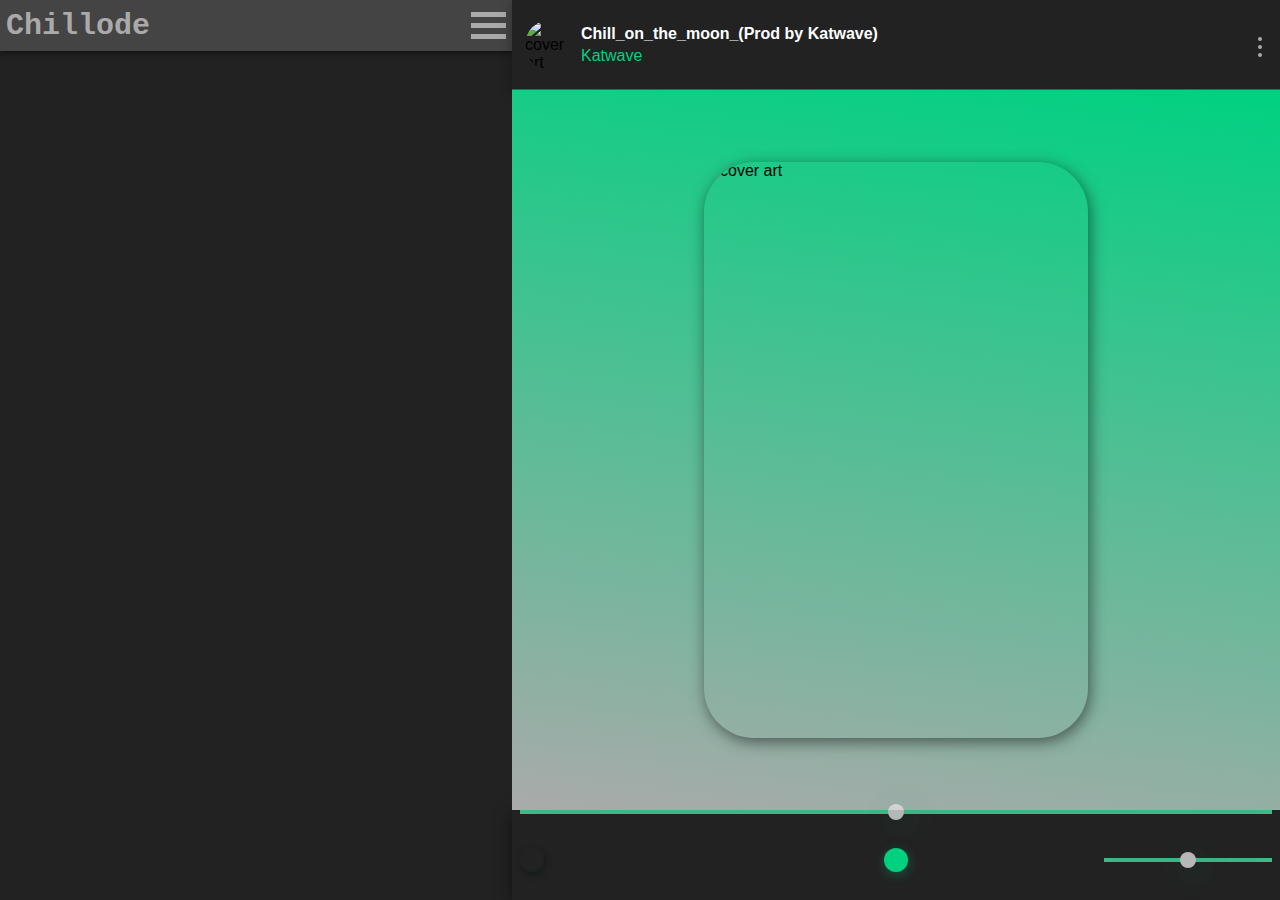
==== index.html @ 5fc78693 "copied index.html to the root folder" ====
<!DOCTYPE html>
<html lang="en">
  <head>
    <meta charset="UTF-8" />
    <meta name="viewport" content="width=device-width, initial-scale=1.0" />
    <title>Chillode | Music For Chilling</title>
    <link rel="stylesheet" href="./css/style.css" />
    <link
      rel="stylesheet"
      href="https://pro.fontawesome.com/releases/v5.10.0/css/all.css"
      integrity="sha384-AYmEC3Yw5cVb3ZcuHtOA93w35dYTsvhLPVnYs9eStHfGJvOvKxVfELGroGkvsg+p"
      crossorigin="anonymous"
    />
    <link rel="icon" href="./img/16-chillode.png" />
    <meta name="theme-color" content="#222" />
    <link rel="manifest" href="./chillode.json" />
  </head>
  <body>
    <div class="loader">
      <div class="circle"></div>
    </div>
    <div class="container">
      <div class="about">
        <div class="about-nav">
          <div class="backHome">
            <span><i class="fas fa-arrow-left"></i></span>
          </div>
        </div>
        <div class="about-container">
          <div class="info">
            <h1>DEVELOPER</h1>
            <br />
            <p><strong>Name:</strong> Mangoale KR</p>
            <p>
              <strong>E-mail:</strong>
              <a href="mailto:katlegodevelops@gmail.com"
                >Katlegodevelops@gmail.com</a
              >
            </p>
            <br />
            <h1>HOW TO USE</h1>
            <br />
            <p>
              <strong>Playing a beat/song</strong>
              <br />
              To play a beat/song click on any song from the list and the beat
              will start playign.
            </p>
            <br />
            <p>
              <strong>Now playing</strong>
              <br />
              To go to the playing song, just click on the menu on the top right
              above the all songs and a menu will pop up. In the menu click
              "Playing" to open the playing song/beat.
            </p>
            <br />
            <p>
              <strong>Song/Beat playlist</strong>
              <br />
              To go back to the playlist from the 'now playing' song/beat, just
              click the back arrow at the top left of the screen bellow the
              "circle" cover art.
            </p>
          </div>
        </div>
      </div>
      <section>
        <div class="section-container">
          <div class="list">
            <nav>
              <div class="nav-container">
                <div class="logo">
                  <a href="#">Chillode</a>
                </div>
                <div class="ham-nav">
                  <div class="openNav">
                    <div class="bar1"></div>
                    <div class="bar2"></div>
                    <div class="bar3"></div>
                  </div>
                </div>
              </div>
            </nav>

            <div class="navLinks">
              <ul>
                <li class="nowPlaying"><i class="fas fa-pause"></i> Playing</li>
                <li class="about-info"><i class="fas fa-info"></i> About</li>
                <li class="about-info add-button">
                  <i class="far fa-plus-square"></i> Install
                </li>
              </ul>
            </div>
          </div>

          <!-- Playing song -->
          <div class="playing">
            <div class="playing-nav">
              <div class="cover">
                <img src="./img/1.jpg" alt="cover art" />
              </div>
              <div class="content">
                <p class="trackname">Chill_on_the_moon_(Prod by Katwave)</p>
                <p class="artist">Katwave</p>
              </div>
              <div class="ellipse-button">
                <span></span> <span></span> <span></span>
                <a href="#" download class="download">
                  <i class="fas fa-cloud-download"></i> Download</a
                >
                <!-- <a href="#" class="back"> <i class="fas fa-arrow-left"></i> Back</a> -->
              </div>
            </div>
            <div class="playing-cover">
              <div class="back">
                <span><i class="fas fa-arrow-left"></i></span>
              </div>
              <img src="./img/1.jpg" alt="cover art" />
            </div>
            <div class="playing-controls">
              <input type="range" class="seek" min="0" max="100" step="1" />
              <div class="button-controls">
                <div class="repeat-container">
                  <span class="repeat"> <i class="fas fa-repeat"></i> </span>
                </div>
                <div class="play-container">
                  <span class="play"> <i class="fas fa-play"></i> </span>
                </div>
                <div class="volume-container">
                  <span class="volumeIcon">
                    <i class="fas fa-volume-up"></i>
                  </span>
                  <input
                    type="range"
                    class="volume"
                    min="0"
                    max="100"
                    step="1"
                  />
                </div>
              </div>
            </div>
          </div>
        </div>
      </section>
    </div>

    <script src="./js/main.js"></script>
    <script src="./js/classes.js"></script>
    <script type="text/javascript">
      // Service worker
      if ("serviceWorker" in navigator) {
        window.addEventListener("load", function () {
          // Loader
          document.getElementsByClassName("loader")[0].style = "display:none";

          navigator.serviceWorker.register("./sw.js").then(
            function (registration) {
              // Registration was successful
              console.log(
                "ServiceWorker registration successful with scope: ",
                registration.scope
              );
            },
            function (err) {
              // registration failed :(
              console.log("ServiceWorker registration failed: ", err);
            }
          );
        });
      }

      let deferredPrompt;
      const addBtn = document.querySelector(".add-button");
      addBtn.style.display = "none";

      window.addEventListener("beforeinstallprompt", (e) => {
        // Prevent Chrome 67 and earlier from automatically showing the prompt
        e.preventDefault();
        // Stash the event so it can be triggered later.
        deferredPrompt = e;
        // Update UI to notify the user they can add to home screen
        addBtn.style.display = "block";

        addBtn.addEventListener("click", (e) => {
          // hide our user interface that shows our A2HS button
          addBtn.style.display = "none";
          // Show the prompt
          deferredPrompt.prompt();
          // Wait for the user to respond to the prompt
          deferredPrompt.userChoice.then((choiceResult) => {
            if (choiceResult.outcome === "accepted") {
              console.log("User accepted the A2HS prompt");
            } else {
              console.log("User dismissed the A2HS prompt");
            }
            deferredPrompt = null;
          });
        });
      });
    </script>
  </body>
</html>
---- css/style.css ----
* {
  margin: 0;
  padding: 0;
  -webkit-box-sizing: border-box;
          box-sizing: border-box;
}

body {
  font-family: sans-serif;
  background-color: #222;
}

.container {
  position: relative;
  height: 100vh;
  display: -webkit-box;
  display: -ms-flexbox;
  display: flex;
  -webkit-box-pack: center;
      -ms-flex-pack: center;
          justify-content: center;
  -webkit-box-align: center;
      -ms-flex-align: center;
          align-items: center;
  -webkit-box-orient: horizontal;
  -webkit-box-direction: normal;
      -ms-flex-direction: row;
          flex-direction: row;
}

.container section {
  width: 100%;
  height: -webkit-fit-content;
  height: -moz-fit-content;
  height: fit-content;
  background-color: transparent;
  display: -webkit-box;
  display: -ms-flexbox;
  display: flex;
  -webkit-box-pack: center;
      -ms-flex-pack: center;
          justify-content: center;
  -webkit-box-align: center;
      -ms-flex-align: center;
          align-items: center;
  -webkit-box-orient: horizontal;
  -webkit-box-direction: normal;
      -ms-flex-direction: row;
          flex-direction: row;
  height: 100%;
}

.container section .section-container {
  display: -webkit-box;
  display: -ms-flexbox;
  display: flex;
  -webkit-box-pack: center;
      -ms-flex-pack: center;
          justify-content: center;
  -webkit-box-align: center;
      -ms-flex-align: center;
          align-items: center;
  -webkit-box-orient: horizontal;
  -webkit-box-direction: normal;
      -ms-flex-direction: row;
          flex-direction: row;
  width: 80%;
  height: 90%;
  -webkit-box-shadow: 0px 2px 15px rgba(0, 0, 0, 0.5);
          box-shadow: 0px 2px 15px rgba(0, 0, 0, 0.5);
}

@media screen and (max-width: 1500px) {
  .container section .section-container {
    width: 100%;
    height: 100%;
  }
}

@media screen and (max-width: 1000px) {
  .container section .section-container {
    display: block;
  }
}

.container section .section-container .list {
  position: relative;
  display: -webkit-box;
  display: -ms-flexbox;
  display: flex;
  -webkit-box-pack: center;
      -ms-flex-pack: center;
          justify-content: center;
  -webkit-box-align: center;
      -ms-flex-align: center;
          align-items: center;
  -webkit-box-orient: vertical;
  -webkit-box-direction: normal;
      -ms-flex-direction: column;
          flex-direction: column;
  -webkit-box-pack: start;
      -ms-flex-pack: start;
          justify-content: flex-start;
  width: 40%;
  height: 100%;
  overflow: auto;
}

@media screen and (max-width: 1000px) {
  .container section .section-container .list {
    width: 100%;
  }
}

.container section .section-container .list::-webkit-scrollbar {
  width: 4px;
  background: transparent;
}

.container section .section-container .list::-webkit-scrollbar-track {
  background: transparent;
  width: 4px;
}

.container section .section-container .list::-webkit-scrollbar-thumb {
  background: #999;
  width: 100%;
}

.container section .section-container .list nav {
  position: -webkit-sticky;
  position: sticky;
  top: 0;
  width: 100%;
  height: -webkit-fit-content;
  height: -moz-fit-content;
  height: fit-content;
  padding: 6px;
  background: #444;
  display: -webkit-box;
  display: -ms-flexbox;
  display: flex;
  -webkit-box-pack: center;
      -ms-flex-pack: center;
          justify-content: center;
  -webkit-box-align: center;
      -ms-flex-align: center;
          align-items: center;
  -webkit-box-orient: horizontal;
  -webkit-box-direction: normal;
      -ms-flex-direction: row;
          flex-direction: row;
  -webkit-box-shadow: 0px 2px 6px rgba(0, 0, 0, 0.5);
          box-shadow: 0px 2px 6px rgba(0, 0, 0, 0.5);
  z-index: 100;
}

.container section .section-container .list nav .nav-container {
  width: 100%;
  height: -webkit-fit-content;
  height: -moz-fit-content;
  height: fit-content;
  background: transparent;
  display: -webkit-box;
  display: -ms-flexbox;
  display: flex;
  -webkit-box-pack: center;
      -ms-flex-pack: center;
          justify-content: center;
  -webkit-box-align: center;
      -ms-flex-align: center;
          align-items: center;
  -webkit-box-orient: horizontal;
  -webkit-box-direction: normal;
      -ms-flex-direction: row;
          flex-direction: row;
}

@media screen and (max-width: 900px) {
  .container section .section-container .list nav .nav-container {
    width: 85%;
  }
}

@media screen and (max-width: 600px) {
  .container section .section-container .list nav .nav-container {
    width: 95%;
  }
}

.container section .section-container .list nav .nav-container .logo {
  width: 70%;
  background: transparent;
  display: -webkit-box;
  display: -ms-flexbox;
  display: flex;
  -webkit-box-pack: center;
      -ms-flex-pack: center;
          justify-content: center;
  -webkit-box-align: center;
      -ms-flex-align: center;
          align-items: center;
  -webkit-box-orient: horizontal;
  -webkit-box-direction: normal;
      -ms-flex-direction: row;
          flex-direction: row;
  -webkit-box-pack: start;
      -ms-flex-pack: start;
          justify-content: flex-start;
}

.container section .section-container .list nav .nav-container .logo a {
  text-decoration: none;
  font-family: "Courier New", Courier, monospace;
  display: -webkit-box;
  display: -ms-flexbox;
  display: flex;
  -webkit-box-pack: center;
      -ms-flex-pack: center;
          justify-content: center;
  -webkit-box-align: center;
      -ms-flex-align: center;
          align-items: center;
  -webkit-box-orient: horizontal;
  -webkit-box-direction: normal;
      -ms-flex-direction: row;
          flex-direction: row;
  font-size: 30px;
  font-weight: 700;
  color: #aaa;
}

.container section .section-container .list nav .nav-container .logo a span {
  margin-left: 4px;
  color: #fff;
}

.container section .section-container .list nav .nav-container .logo a img {
  width: 60px;
  height: 50px;
}

.container section .section-container .list nav .nav-container .ham-nav {
  width: 30%;
  display: -webkit-box;
  display: -ms-flexbox;
  display: flex;
  -webkit-box-pack: center;
      -ms-flex-pack: center;
          justify-content: center;
  -webkit-box-align: center;
      -ms-flex-align: center;
          align-items: center;
  -webkit-box-orient: horizontal;
  -webkit-box-direction: normal;
      -ms-flex-direction: row;
          flex-direction: row;
  -webkit-box-pack: end;
      -ms-flex-pack: end;
          justify-content: flex-end;
}

.container section .section-container .list nav .nav-container .ham-nav .openNav {
  display: inline-block;
  cursor: pointer;
}

.container section .section-container .list nav .nav-container .ham-nav .openNav .bar1,
.container section .section-container .list nav .nav-container .ham-nav .openNav .bar2,
.container section .section-container .list nav .nav-container .ham-nav .openNav .bar3 {
  background: #aaa;
  width: 35px;
  height: 5px;
  margin: 6px 0;
  -webkit-transition: 0.4s;
  transition: 0.4s;
}

.container section .section-container .list nav .nav-container .ham-nav .closeNav {
  cursor: pointer;
}

.container section .section-container .list nav .nav-container .ham-nav .closeNav .bar1,
.container section .section-container .list nav .nav-container .ham-nav .closeNav .bar2,
.container section .section-container .list nav .nav-container .ham-nav .closeNav .bar3 {
  width: 35px;
  height: 5px;
  margin: 6px 0;
  -webkit-transition: 0.4s;
  transition: 0.4s;
}

.container section .section-container .list nav .nav-container .ham-nav .closeNav .bar1 {
  background: #fff;
  -webkit-transform: rotate(-45deg) translate(-9px, 6px);
  transform: rotate(-45deg) translate(-9px, 6px);
}

.container section .section-container .list nav .nav-container .ham-nav .closeNav .bar2 {
  background: #fff;
  opacity: 0;
}

.container section .section-container .list nav .nav-container .ham-nav .closeNav .bar3 {
  background: #fff;
  -webkit-transform: rotate(45deg) translate(-8px, -8px);
  transform: rotate(45deg) translate(-8px, -8px);
}

.container section .section-container .list .navLinks {
  position: absolute;
  top: 55px;
  right: 4px;
  background-color: #444;
  display: block;
  z-index: 199;
  padding: 8px;
  border-radius: 5px;
  -webkit-box-shadow: 1px 3px 12px rgba(0, 0, 0, 0.4);
          box-shadow: 1px 3px 12px rgba(0, 0, 0, 0.4);
  display: none;
  -webkit-animation: enlarge 200ms linear 1;
          animation: enlarge 200ms linear 1;
}

@-webkit-keyframes enlarge {
  0% {
    -webkit-transform: scaleY(0);
            transform: scaleY(0);
  }
  100% {
    -webkit-transform: scaleY(1);
            transform: scaleY(1);
  }
}

@keyframes enlarge {
  0% {
    -webkit-transform: scaleY(0);
            transform: scaleY(0);
  }
  100% {
    -webkit-transform: scaleY(1);
            transform: scaleY(1);
  }
}

.container section .section-container .list .navLinks ul {
  margin: 0;
  list-style: none;
  padding: 0;
}

.container section .section-container .list .navLinks ul li {
  display: block;
  padding: 10px;
  border-bottom: 1px solid #555;
  color: #aaa;
  -webkit-transition: all 300ms ease-in-out;
  transition: all 300ms ease-in-out;
  background: #444;
  text-align: right;
  font-size: 18px;
  cursor: pointer;
}

.container section .section-container .list .navLinks ul li i {
  margin-right: 4px;
}

.container section .section-container .list .navLinks ul li:hover {
  color: #ddd;
  background-color: #555;
}

.container section .section-container .list .list-cards {
  display: -webkit-box;
  display: -ms-flexbox;
  display: flex;
  -webkit-box-pack: center;
      -ms-flex-pack: center;
          justify-content: center;
  -webkit-box-align: center;
      -ms-flex-align: center;
          align-items: center;
  -webkit-box-orient: horizontal;
  -webkit-box-direction: normal;
      -ms-flex-direction: row;
          flex-direction: row;
  -webkit-box-pack: start;
      -ms-flex-pack: start;
          justify-content: flex-start;
  width: 100%;
  height: 70px;
  background-color: transparent;
  z-index: 99;
  padding: 8px;
  border-bottom: 1px solid #555;
  cursor: pointer;
  -webkit-transition: all 300ms ease-in-out;
  transition: all 300ms ease-in-out;
}

@media screen and (max-height: 650px) {
  .container section .section-container .list .list-cards {
    width: 100%;
    height: 60px;
  }
}

@media screen and (max-width: 1000px) {
  .container section .section-container .list .list-cards {
    width: 60%;
  }
}

@media screen and (max-width: 900px) {
  .container section .section-container .list .list-cards {
    width: 80%;
  }
}

@media screen and (max-width: 650px) {
  .container section .section-container .list .list-cards {
    width: 95%;
  }
}

@media screen and (max-width: 500px) {
  .container section .section-container .list .list-cards {
    width: 100%;
  }
}

.container section .section-container .list .list-cards:last-child {
  border-bottom: none;
}

.container section .section-container .list .list-cards:hover {
  background-color: #333;
}

.container section .section-container .list .list-cards .cover {
  border-radius: 50px;
  background-color: transparent;
  display: -webkit-box;
  display: -ms-flexbox;
  display: flex;
  -webkit-box-pack: center;
      -ms-flex-pack: center;
          justify-content: center;
  -webkit-box-align: center;
      -ms-flex-align: center;
          align-items: center;
  -webkit-box-orient: horizontal;
  -webkit-box-direction: normal;
      -ms-flex-direction: row;
          flex-direction: row;
  margin-left: 3px;
}

@media screen and (max-width: 1000px) {
  .container section .section-container .list .list-cards .cover {
    margin-left: 0px;
  }
}

.container section .section-container .list .list-cards .cover img {
  width: 50px;
  height: 50px;
  border-radius: 50px;
}

@media screen and (max-height: 650px) {
  .container section .section-container .list .list-cards .cover img {
    width: 40px;
    height: 40px;
  }
}

.container section .section-container .list .list-cards .content {
  width: 86%;
  background-color: transparent;
  height: 100%;
  display: -webkit-box;
  display: -ms-flexbox;
  display: flex;
  -webkit-box-pack: center;
      -ms-flex-pack: center;
          justify-content: center;
  -webkit-box-align: center;
      -ms-flex-align: center;
          align-items: center;
  -webkit-box-orient: vertical;
  -webkit-box-direction: normal;
      -ms-flex-direction: column;
          flex-direction: column;
  -webkit-box-align: start;
      -ms-flex-align: start;
          align-items: flex-start;
  margin: 6px;
}

.container section .section-container .list .list-cards .content .trackname {
  font-weight: bolder;
  color: #fff;
  display: block;
  white-space: nowrap;
  width: 100%;
  overflow: hidden;
  text-overflow: ellipsis;
}

@media screen and (max-height: 650px) {
  .container section .section-container .list .list-cards .content .trackname {
    font-size: 15px;
  }
}

.container section .section-container .list .list-cards .content .artist {
  color: #00d181;
  margin-top: 4px;
  display: block;
  white-space: nowrap;
  width: 100%;
  overflow: hidden;
  text-overflow: ellipsis;
}

@media screen and (max-height: 650px) {
  .container section .section-container .list .list-cards .content .artist {
    font-size: 14px;
  }
}

.container section .section-container .list .list-cards .plays {
  padding: 10px;
  height: 100%;
  display: -webkit-box;
  display: -ms-flexbox;
  display: flex;
  -webkit-box-pack: center;
      -ms-flex-pack: center;
          justify-content: center;
  -webkit-box-align: center;
      -ms-flex-align: center;
          align-items: center;
  -webkit-box-orient: horizontal;
  -webkit-box-direction: normal;
      -ms-flex-direction: row;
          flex-direction: row;
}

.container section .section-container .list .list-cards .plays p {
  color: #00d181;
  font-size: 14px;
}

.container section .section-container .playing {
  position: relative;
  background-color: transparent;
  -webkit-box-flex: 1;
      -ms-flex: 1;
          flex: 1;
  height: 100%;
  z-index: 1000;
}

@media screen and (max-width: 1000px) {
  .container section .section-container .playing {
    display: none;
    width: 100%;
  }
}

.container section .section-container .playing .playing-nav {
  display: -webkit-box;
  display: -ms-flexbox;
  display: flex;
  -webkit-box-pack: center;
      -ms-flex-pack: center;
          justify-content: center;
  -webkit-box-align: center;
      -ms-flex-align: center;
          align-items: center;
  -webkit-box-orient: horizontal;
  -webkit-box-direction: normal;
      -ms-flex-direction: row;
          flex-direction: row;
  -webkit-box-pack: start;
      -ms-flex-pack: start;
          justify-content: flex-start;
  width: 100%;
  height: 10%;
  background-color: transparent;
  z-index: 100;
  padding: 8px;
  border-bottom: 1px solid #555;
  cursor: pointer;
  -webkit-transition: all 300ms ease-in-out;
  transition: all 300ms ease-in-out;
  -webkit-box-shadow: 1px 3px 12px rgba(0, 0, 0, 0.4);
          box-shadow: 1px 3px 12px rgba(0, 0, 0, 0.4);
}

@media screen and (max-height: 650px) {
  .container section .section-container .playing .playing-nav {
    padding: 0px;
  }
}

@media screen and (max-height: 500px) {
  .container section .section-container .playing .playing-nav {
    height: 12%;
  }
}

@media screen and (max-height: 400px) {
  .container section .section-container .playing .playing-nav {
    height: 15%;
  }
}

.container section .section-container .playing .playing-nav .cover {
  border-radius: 50px;
  background-color: transparent;
  display: -webkit-box;
  display: -ms-flexbox;
  display: flex;
  -webkit-box-pack: center;
      -ms-flex-pack: center;
          justify-content: center;
  -webkit-box-align: center;
      -ms-flex-align: center;
          align-items: center;
  -webkit-box-orient: horizontal;
  -webkit-box-direction: normal;
      -ms-flex-direction: row;
          flex-direction: row;
}

@media screen and (max-width: 1000px) {
  .container section .section-container .playing .playing-nav .cover {
    margin-left: 0px;
  }
}

.container section .section-container .playing .playing-nav .cover img {
  width: 50px;
  height: 50px;
  border-radius: 50px;
  margin-left: 5px;
}

@media screen and (max-height: 650px) {
  .container section .section-container .playing .playing-nav .cover img {
    width: 40px;
    height: 40px;
  }
}

.container section .section-container .playing .playing-nav .content {
  width: 90%;
  background-color: transparent;
  height: 100%;
  margin-left: 6px;
  display: -webkit-box;
  display: -ms-flexbox;
  display: flex;
  display: flex;
  -webkit-box-pack: center;
      -ms-flex-pack: center;
          justify-content: center;
  -webkit-box-align: center;
      -ms-flex-align: center;
          align-items: center;
  -webkit-box-orient: vertical;
  -webkit-box-direction: normal;
      -ms-flex-direction: column;
          flex-direction: column;
  -webkit-box-align: start;
      -ms-flex-align: start;
          align-items: flex-start;
  overflow: hidden;
}

.container section .section-container .playing .playing-nav .content .trackname {
  font-weight: bolder;
  color: #fff;
  display: block;
  white-space: nowrap;
  width: 100%;
  overflow: hidden;
  text-overflow: ellipsis;
}

@media screen and (max-height: 650px) {
  .container section .section-container .playing .playing-nav .content .trackname {
    font-size: 15px;
  }
}

.container section .section-container .playing .playing-nav .content .artist {
  color: #00d181;
  margin-top: 4px;
  display: block;
  white-space: nowrap;
  width: 100%;
  overflow: hidden;
  text-overflow: ellipsis;
}

@media screen and (max-height: 650px) {
  .container section .section-container .playing .playing-nav .content .artist {
    font-size: 14px;
  }
}

.container section .section-container .playing .playing-nav .ellipse-button {
  position: relative;
  padding: 10px;
  height: 100%;
  background-color: transparent;
  display: -webkit-box;
  display: -ms-flexbox;
  display: flex;
  -webkit-box-pack: center;
      -ms-flex-pack: center;
          justify-content: center;
  -webkit-box-align: center;
      -ms-flex-align: center;
          align-items: center;
  -webkit-box-orient: vertical;
  -webkit-box-direction: normal;
      -ms-flex-direction: column;
          flex-direction: column;
  cursor: pointer;
}

.container section .section-container .playing .playing-nav .ellipse-button:hover a {
  display: -webkit-box;
  display: -ms-flexbox;
  display: flex;
}

.container section .section-container .playing .playing-nav .ellipse-button span {
  width: 4px;
  height: 4px;
  border-radius: 50px;
  background-color: #aaa;
  margin-top: 4px;
}

.container section .section-container .playing .playing-nav .ellipse-button a {
  position: absolute;
  top: 46px;
  right: 0;
  padding: 10px;
  background-color: #333;
  color: #ddd;
  text-decoration: none;
  display: none;
  -webkit-box-orient: horizontal;
  -webkit-box-direction: normal;
      -ms-flex-direction: row;
          flex-direction: row;
  -webkit-transition: all 300ms ease-in-out;
  transition: all 300ms ease-in-out;
  -webkit-box-shadow: 1px 3px 6px rgba(0, 20, 13, 0.5);
          box-shadow: 1px 3px 6px rgba(0, 20, 13, 0.5);
  -webkit-animation: enlarge 200ms linear 1;
          animation: enlarge 200ms linear 1;
  z-index: 1000;
}

@keyframes enlarge {
  0% {
    -webkit-transform: scaleY(0);
            transform: scaleY(0);
  }
  100% {
    -webkit-transform: scaleY(1);
            transform: scaleY(1);
  }
}

.container section .section-container .playing .playing-nav .ellipse-button a:hover {
  background-color: #444;
}

.container section .section-container .playing .playing-nav .ellipse-button a i {
  margin-right: 4px;
}

.container section .section-container .playing .playing-cover {
  position: relative;
  width: 100%;
  background: linear-gradient(188deg, #00d181, #aaa);
  height: 80%;
  display: -webkit-box;
  display: -ms-flexbox;
  display: flex;
  -webkit-box-pack: center;
      -ms-flex-pack: center;
          justify-content: center;
  -webkit-box-align: center;
      -ms-flex-align: center;
          align-items: center;
  -webkit-box-orient: horizontal;
  -webkit-box-direction: normal;
      -ms-flex-direction: row;
          flex-direction: row;
  overflow: hidden;
}

@media screen and (max-height: 650px) {
  .container section .section-container .playing .playing-cover {
    height: 78%;
  }
}

@media screen and (max-height: 500px) {
  .container section .section-container .playing .playing-cover {
    height: 74%;
  }
}

@media screen and (max-height: 400px) {
  .container section .section-container .playing .playing-cover {
    height: 68%;
  }
}

.container section .section-container .playing .playing-cover .back {
  position: absolute;
  top: 2px;
  width: 36px;
  height: 36px;
  border-radius: 50%;
  background-color: #222;
  display: -webkit-box;
  display: -ms-flexbox;
  display: flex;
  -webkit-box-pack: center;
      -ms-flex-pack: center;
          justify-content: center;
  -webkit-box-align: center;
      -ms-flex-align: center;
          align-items: center;
  -webkit-box-orient: horizontal;
  -webkit-box-direction: normal;
      -ms-flex-direction: row;
          flex-direction: row;
  left: 4px;
  cursor: pointer;
  display: none;
  -webkit-box-shadow: 1px 3px 12px rgba(0, 0, 0, 0.4);
          box-shadow: 1px 3px 12px rgba(0, 0, 0, 0.4);
  z-index: 1000;
}

@media screen and (max-width: 1000px) {
  .container section .section-container .playing .playing-cover .back {
    display: -webkit-box;
    display: -ms-flexbox;
    display: flex;
  }
}

.container section .section-container .playing .playing-cover .back span {
  color: #fff;
}

.container section .section-container .playing .playing-cover img {
  width: 50%;
  height: 80%;
  border-radius: 50px;
  -webkit-box-shadow: 2px 4px 15px rgba(0, 0, 0, 0.5);
          box-shadow: 2px 4px 15px rgba(0, 0, 0, 0.5);
  -webkit-animation: shake 5s alternate infinite;
          animation: shake 5s alternate infinite;
}

@media screen and (max-width: 800px) {
  .container section .section-container .playing .playing-cover img {
    width: 70%;
  }
}

@media screen and (max-width: 550px) {
  .container section .section-container .playing .playing-cover img {
    width: 80%;
    height: 90%;
  }
}

@media screen and (max-width: 450px) {
  .container section .section-container .playing .playing-cover img {
    width: 90%;
    height: 90%;
  }
}

@-webkit-keyframes shake {
  0% {
    -webkit-transform: rotate(0deg);
            transform: rotate(0deg);
  }
  100% {
    -webkit-transform: rotate(10deg);
            transform: rotate(10deg);
  }
}

@keyframes shake {
  0% {
    -webkit-transform: rotate(0deg);
            transform: rotate(0deg);
  }
  100% {
    -webkit-transform: rotate(10deg);
            transform: rotate(10deg);
  }
}

.container section .section-container .playing .playing-controls {
  background: #222;
  padding: 0px 8px;
  display: -webkit-box;
  display: -ms-flexbox;
  display: flex;
  -webkit-box-pack: center;
      -ms-flex-pack: center;
          justify-content: center;
  -webkit-box-align: center;
      -ms-flex-align: center;
          align-items: center;
  -webkit-box-orient: vertical;
  -webkit-box-direction: normal;
      -ms-flex-direction: column;
          flex-direction: column;
  -webkit-box-pack: start;
      -ms-flex-pack: start;
          justify-content: flex-start;
  -webkit-box-shadow: 0px 2px 15px rgba(0, 0, 0, 0.5);
          box-shadow: 0px 2px 15px rgba(0, 0, 0, 0.5);
  height: 10%;
}

@media screen and (max-width: 550px) {
  .container section .section-container .playing .playing-controls {
    padding: 0px 1px;
  }
}

@media screen and (max-height: 650px) {
  .container section .section-container .playing .playing-controls {
    height: 12%;
  }
}

@media screen and (max-height: 500px) {
  .container section .section-container .playing .playing-controls {
    height: 14%;
  }
}

@media screen and (max-height: 400px) {
  .container section .section-container .playing .playing-controls {
    height: 17%;
  }
}

.container section .section-container .playing .playing-controls input[type="range"] {
  position: -webkit-sticky;
  position: sticky;
  top: 0;
  -webkit-appearance: none;
  width: 100%;
  height: 4px;
  outline: none;
  background: #00d181;
  opacity: 0.8;
  cursor: pointer;
  -webkit-box-shadow: inset -6px -6px 24px rgba(255, 255, 255, 0.3);
          box-shadow: inset -6px -6px 24px rgba(255, 255, 255, 0.3);
}

@media screen and (max-width: 550px) {
  .container section .section-container .playing .playing-controls input[type="range"] {
    height: 3px;
  }
}

.container section .section-container .playing .playing-controls input[type="range"]:hover {
  opacity: 1;
}

.container section .section-container .playing .playing-controls input[type="range"]::-webkit-slider-thumb {
  -webkit-appearance: none;
  appearance: none;
  width: 16px;
  height: 16px;
  background: #ddd;
  border-radius: 50%;
  cursor: pointer;
  -webkit-box-shadow: 6px 6px 30px rgba(0, 209, 129, 0.3);
          box-shadow: 6px 6px 30px rgba(0, 209, 129, 0.3);
}

@media screen and (max-width: 550px) {
  .container section .section-container .playing .playing-controls input[type="range"]::-webkit-slider-thumb {
    width: 12px;
    height: 12px;
  }
}

.container section .section-container .playing .playing-controls .button-controls {
  margin-top: 10px;
  width: 100%;
  background-color: transparent;
  display: -webkit-box;
  display: -ms-flexbox;
  display: flex;
  -webkit-box-pack: center;
      -ms-flex-pack: center;
          justify-content: center;
  -webkit-box-align: center;
      -ms-flex-align: center;
          align-items: center;
  -webkit-box-orient: horizontal;
  -webkit-box-direction: normal;
      -ms-flex-direction: row;
          flex-direction: row;
  -webkit-box-pack: start;
      -ms-flex-pack: start;
          justify-content: flex-start;
  height: 80%;
}

@media screen and (max-width: 550px) {
  .container section .section-container .playing .playing-controls .button-controls {
    padding: 4px;
  }
}

.container section .section-container .playing .playing-controls .button-controls .repeat-container {
  width: 30%;
  height: -webkit-fit-content;
  height: -moz-fit-content;
  height: fit-content;
  border-radius: 50%;
  background-color: transparent;
  display: -webkit-box;
  display: -ms-flexbox;
  display: flex;
  -webkit-box-pack: center;
      -ms-flex-pack: center;
          justify-content: center;
  -webkit-box-align: center;
      -ms-flex-align: center;
          align-items: center;
  -webkit-box-orient: horizontal;
  -webkit-box-direction: normal;
      -ms-flex-direction: row;
          flex-direction: row;
  -webkit-box-pack: start;
      -ms-flex-pack: start;
          justify-content: flex-start;
}

.container section .section-container .playing .playing-controls .button-controls .repeat-container span {
  padding: 12px;
  border-radius: 50%;
  background: transparent;
  display: -webkit-box;
  display: -ms-flexbox;
  display: flex;
  -webkit-box-pack: center;
      -ms-flex-pack: center;
          justify-content: center;
  -webkit-box-align: center;
      -ms-flex-align: center;
          align-items: center;
  -webkit-box-orient: horizontal;
  -webkit-box-direction: normal;
      -ms-flex-direction: row;
          flex-direction: row;
  -webkit-box-shadow: 1px 3px 6px rgba(0, 20, 13, 0.5);
          box-shadow: 1px 3px 6px rgba(0, 20, 13, 0.5);
  cursor: pointer;
  color: #999;
}

@media screen and (max-height: 500px) {
  .container section .section-container .playing .playing-controls .button-controls .repeat-container span {
    padding: 10px;
  }
}

.container section .section-container .playing .playing-controls .button-controls .play-container {
  width: 60%;
  height: -webkit-fit-content;
  height: -moz-fit-content;
  height: fit-content;
  border-radius: 50%;
  background-color: transparent;
  display: -webkit-box;
  display: -ms-flexbox;
  display: flex;
  -webkit-box-pack: center;
      -ms-flex-pack: center;
          justify-content: center;
  -webkit-box-align: center;
      -ms-flex-align: center;
          align-items: center;
  -webkit-box-orient: horizontal;
  -webkit-box-direction: normal;
      -ms-flex-direction: row;
          flex-direction: row;
}

.container section .section-container .playing .playing-controls .button-controls .play-container span {
  padding: 12px;
  border-radius: 50%;
  background-color: #00d181;
  display: -webkit-box;
  display: -ms-flexbox;
  display: flex;
  -webkit-box-pack: center;
      -ms-flex-pack: center;
          justify-content: center;
  -webkit-box-align: center;
      -ms-flex-align: center;
          align-items: center;
  -webkit-box-orient: horizontal;
  -webkit-box-direction: normal;
      -ms-flex-direction: row;
          flex-direction: row;
  -webkit-box-shadow: 1px 3px 12px rgba(0, 209, 129, 0.3);
          box-shadow: 1px 3px 12px rgba(0, 209, 129, 0.3);
  cursor: pointer;
  color: #fff;
}

@media screen and (max-height: 500px) {
  .container section .section-container .playing .playing-controls .button-controls .play-container span {
    padding: 10px;
  }
}

.container section .section-container .playing .playing-controls .button-controls .volume-container {
  width: 30%;
  height: -webkit-fit-content;
  height: -moz-fit-content;
  height: fit-content;
  border-radius: 50%;
  background-color: transparent;
  display: -webkit-box;
  display: -ms-flexbox;
  display: flex;
  -webkit-box-pack: center;
      -ms-flex-pack: center;
          justify-content: center;
  -webkit-box-align: center;
      -ms-flex-align: center;
          align-items: center;
  -webkit-box-orient: horizontal;
  -webkit-box-direction: normal;
      -ms-flex-direction: row;
          flex-direction: row;
  -webkit-box-pack: end;
      -ms-flex-pack: end;
          justify-content: flex-end;
}

.container section .section-container .playing .playing-controls .button-controls .volume-container span {
  padding: 10px;
  border-radius: 50%;
  display: -webkit-box;
  display: -ms-flexbox;
  display: flex;
  -webkit-box-pack: center;
      -ms-flex-pack: center;
          justify-content: center;
  -webkit-box-align: center;
      -ms-flex-align: center;
          align-items: center;
  -webkit-box-orient: horizontal;
  -webkit-box-direction: normal;
      -ms-flex-direction: row;
          flex-direction: row;
  cursor: pointer;
  color: #999;
  -webkit-transition: all 300ms ease-in-out;
  transition: all 300ms ease-in-out;
}

.container section .section-container .playing .playing-controls .button-controls .volume-container span:hover {
  color: #ddd;
}

.container .about {
  position: absolute;
  width: 100%;
  height: 100%;
  background: #222;
  z-index: 10000;
  display: none;
}

.container .about .about-nav {
  position: relative;
  top: 0;
  background-color: #555;
  padding: 20px;
  width: 100%;
}

@media screen and (max-height: 650px) {
  .container .about .about-nav {
    padding: 8px;
  }
}

.container .about .about-nav .backHome {
  width: 36px;
  height: 36px;
  border-radius: 50%;
  background-color: #222;
  display: -webkit-box;
  display: -ms-flexbox;
  display: flex;
  -webkit-box-pack: center;
      -ms-flex-pack: center;
          justify-content: center;
  -webkit-box-align: center;
      -ms-flex-align: center;
          align-items: center;
  -webkit-box-orient: horizontal;
  -webkit-box-direction: normal;
      -ms-flex-direction: row;
          flex-direction: row;
  cursor: pointer;
  -webkit-box-shadow: 1px 3px 12px rgba(0, 0, 0, 0.4);
          box-shadow: 1px 3px 12px rgba(0, 0, 0, 0.4);
  z-index: 1000;
}

@media screen and (max-width: 1000px) {
  .container .about .about-nav .backHome {
    display: -webkit-box;
    display: -ms-flexbox;
    display: flex;
  }
}

.container .about .about-nav .backHome span {
  color: #fff;
}

.container .about .about-container {
  width: 100%;
  display: -webkit-box;
  display: -ms-flexbox;
  display: flex;
  -webkit-box-pack: center;
      -ms-flex-pack: center;
          justify-content: center;
  -webkit-box-align: center;
      -ms-flex-align: center;
          align-items: center;
  -webkit-box-orient: vertical;
  -webkit-box-direction: normal;
      -ms-flex-direction: column;
          flex-direction: column;
  height: 90%;
}

@media screen and (max-height: 550px) {
  .container .about .about-container {
    margin-top: 60px;
  }
}

@media screen and (max-height: 414px) {
  .container .about .about-container {
    margin-top: 120px;
  }
}

.container .about .about-container .info {
  width: 40%;
  display: -webkit-box;
  display: -ms-flexbox;
  display: flex;
  -webkit-box-pack: center;
      -ms-flex-pack: center;
          justify-content: center;
  -webkit-box-align: center;
      -ms-flex-align: center;
          align-items: center;
  -webkit-box-orient: vertical;
  -webkit-box-direction: normal;
      -ms-flex-direction: column;
          flex-direction: column;
  height: -webkit-fit-content;
  height: -moz-fit-content;
  height: fit-content;
  background-color: #333;
  padding: 20px;
  border-radius: 5px;
}

@media screen and (max-width: 1000px) {
  .container .about .about-container .info {
    width: 60%;
  }
}

@media screen and (max-width: 800px) {
  .container .about .about-container .info {
    width: 80%;
  }
}

@media screen and (max-width: 600px) {
  .container .about .about-container .info {
    width: 90%;
  }
}

.container .about .about-container .info h1 {
  font-size: 20px;
  font-weight: bolder;
  color: #aaa;
  text-align: center;
}

.container .about .about-container .info p {
  font-size: 16px;
  color: #ddd;
  text-align: center;
}

.container .about .about-container .info p strong {
  color: #00d181;
}

.container .about .about-container .info a {
  text-decoration: none;
  color: #ddd;
  text-align: center;
  background-color: #555;
  -webkit-box-shadow: 1px 3px 12px rgba(0, 0, 0, 0.4);
          box-shadow: 1px 3px 12px rgba(0, 0, 0, 0.4);
}

.loader {
  position: fixed;
  top: 0;
  width: 100%;
  height: 100vh;
  background: #222;
  z-index: 10000;
  display: -webkit-box;
  display: -ms-flexbox;
  display: flex;
  -webkit-box-pack: center;
      -ms-flex-pack: center;
          justify-content: center;
  -webkit-box-align: center;
      -ms-flex-align: center;
          align-items: center;
  -webkit-box-orient: vertical;
  -webkit-box-direction: normal;
      -ms-flex-direction: column;
          flex-direction: column;
  display: none;
}

.loader .circle {
  width: 80px;
  height: 80px;
  background: #5dff937a;
  border: 8px solid #444;
  border-radius: 50%;
  position: relative;
  z-index: 1;
  -webkit-animation: animate-circle 1s linear infinite;
          animation: animate-circle 1s linear infinite;
  overflow: hidden;
}

.loader .circle::before {
  content: "";
  position: absolute;
  top: 0%;
  left: 0;
  background: #00d181;
  width: 50%;
  height: 50%;
}

@-webkit-keyframes animate-circle {
  0% {
    -webkit-transform: rotate(0deg);
            transform: rotate(0deg);
  }
  100% {
    -webkit-transform: rotate(360deg);
            transform: rotate(360deg);
  }
}

@keyframes animate-circle {
  0% {
    -webkit-transform: rotate(0deg);
            transform: rotate(0deg);
  }
  100% {
    -webkit-transform: rotate(360deg);
            transform: rotate(360deg);
  }
}
/*# sourceMappingURL=style.css.map */
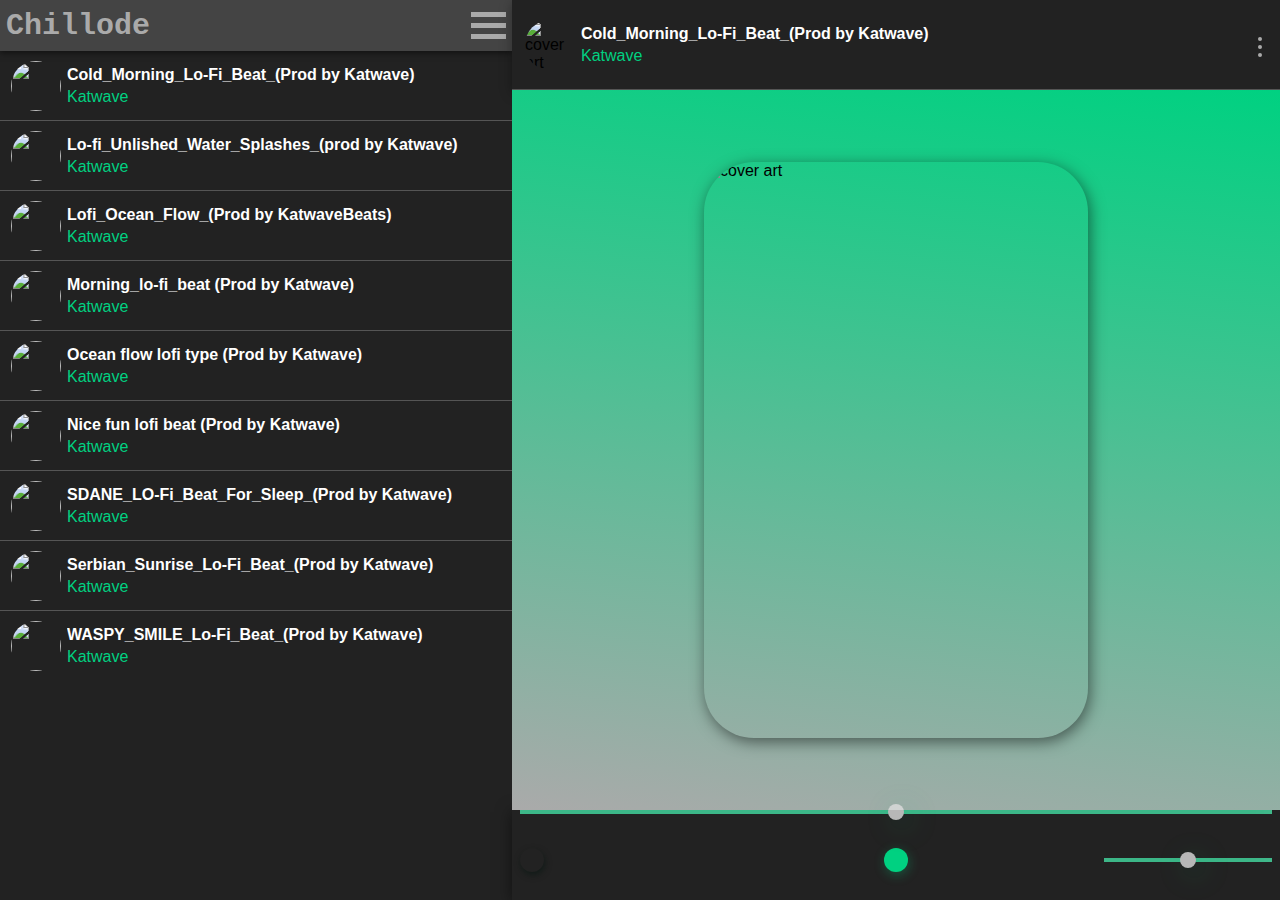
==== commit 6df67972: "updated index.html amd main.js" ====
--- a/index.html
+++ b/index.html
@@ -146,8 +146,8 @@
       </section>
     </div>
 
+    <script src="./js/classes.js"></script>
     <script src="./js/main.js"></script>
-    <script src="./js/classes.js"></script>
     <script type="text/javascript">
       // Service worker
       if ("serviceWorker" in navigator) {
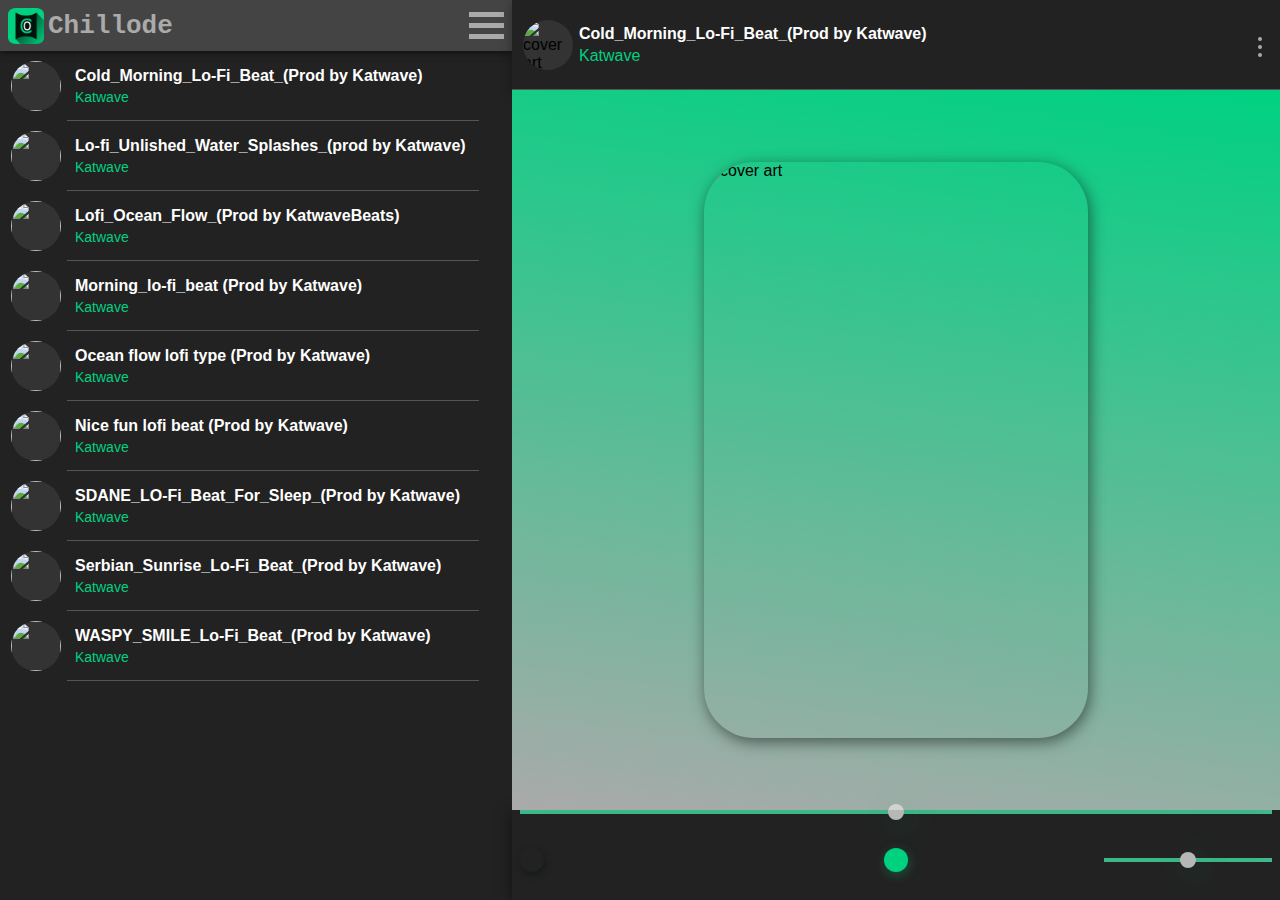
==== commit 32a927c9: "updated the nav in css and index.html" ====
--- a/index.html
+++ b/index.html
@@ -71,7 +71,10 @@
             <nav>
               <div class="nav-container">
                 <div class="logo">
-                  <a href="#">Chillode</a>
+                  <a href="#">
+                    <img src="../img/192-chillode.png" alt="" />
+                    <span>Chillode</span></a
+                  >
                 </div>
                 <div class="ham-nav">
                   <div class="openNav">
--- a/css/style.css
+++ b/css/style.css
@@ -135,7 +135,7 @@
   height: -webkit-fit-content;
   height: -moz-fit-content;
   height: fit-content;
-  padding: 6px;
+  padding: 6px 8px;
   background: #444;
   display: -webkit-box;
   display: -ms-flexbox;
@@ -176,18 +176,6 @@
           flex-direction: row;
 }
 
-@media screen and (max-width: 900px) {
-  .container section .section-container .list nav .nav-container {
-    width: 85%;
-  }
-}
-
-@media screen and (max-width: 600px) {
-  .container section .section-container .list nav .nav-container {
-    width: 95%;
-  }
-}
-
 .container section .section-container .list nav .nav-container .logo {
   width: 70%;
   background: transparent;
@@ -225,19 +213,24 @@
   -webkit-box-direction: normal;
       -ms-flex-direction: row;
           flex-direction: row;
-  font-size: 30px;
+  font-size: 26px;
   font-weight: 700;
   color: #aaa;
 }
 
+@media screen and (max-width: 240px) {
+  .container section .section-container .list nav .nav-container .logo a {
+    font-size: 21px;
+  }
+}
+
 .container section .section-container .list nav .nav-container .logo a span {
   margin-left: 4px;
-  color: #fff;
 }
 
 .container section .section-container .list nav .nav-container .logo a img {
-  width: 60px;
-  height: 50px;
+  width: 36px;
+  height: 36px;
 }
 
 .container section .section-container .list nav .nav-container .ham-nav {
@@ -394,8 +387,7 @@
   height: 70px;
   background-color: transparent;
   z-index: 99;
-  padding: 8px;
-  border-bottom: 1px solid #555;
+  padding: 0px 8px 0px 8px;
   cursor: pointer;
   -webkit-transition: all 300ms ease-in-out;
   transition: all 300ms ease-in-out;
@@ -442,7 +434,7 @@
 
 .container section .section-container .list .list-cards .cover {
   border-radius: 50px;
-  background-color: transparent;
+  background-color: #333;
   display: -webkit-box;
   display: -ms-flexbox;
   display: flex;
@@ -473,13 +465,13 @@
 
 @media screen and (max-height: 650px) {
   .container section .section-container .list .list-cards .cover img {
-    width: 40px;
-    height: 40px;
+    width: 45px;
+    height: 45px;
   }
 }
 
 .container section .section-container .list .list-cards .content {
-  width: 86%;
+  width: 83%;
   background-color: transparent;
   height: 100%;
   display: -webkit-box;
@@ -499,6 +491,8 @@
       -ms-flex-align: start;
           align-items: flex-start;
   margin: 6px;
+  border-bottom: 1px solid #555;
+  padding: 8px;
 }
 
 .container section .section-container .list .list-cards .content .trackname {
@@ -525,12 +519,7 @@
   width: 100%;
   overflow: hidden;
   text-overflow: ellipsis;
-}
-
-@media screen and (max-height: 650px) {
-  .container section .section-container .list .list-cards .content .artist {
-    font-size: 14px;
-  }
+  font-size: 14px;
 }
 
 .container section .section-container .list .list-cards .plays {
@@ -623,20 +612,21 @@
 
 .container section .section-container .playing .playing-nav .cover {
   border-radius: 50px;
-  background-color: transparent;
-  display: -webkit-box;
-  display: -ms-flexbox;
-  display: flex;
-  -webkit-box-pack: center;
-      -ms-flex-pack: center;
-          justify-content: center;
-  -webkit-box-align: center;
-      -ms-flex-align: center;
-          align-items: center;
-  -webkit-box-orient: horizontal;
-  -webkit-box-direction: normal;
-      -ms-flex-direction: row;
-          flex-direction: row;
+  background-color: #333;
+  display: -webkit-box;
+  display: -ms-flexbox;
+  display: flex;
+  -webkit-box-pack: center;
+      -ms-flex-pack: center;
+          justify-content: center;
+  -webkit-box-align: center;
+      -ms-flex-align: center;
+          align-items: center;
+  -webkit-box-orient: horizontal;
+  -webkit-box-direction: normal;
+      -ms-flex-direction: row;
+          flex-direction: row;
+  margin-left: 3px;
 }
 
 @media screen and (max-width: 1000px) {
@@ -649,13 +639,12 @@
   width: 50px;
   height: 50px;
   border-radius: 50px;
-  margin-left: 5px;
 }
 
 @media screen and (max-height: 650px) {
   .container section .section-container .playing .playing-nav .cover img {
-    width: 40px;
-    height: 40px;
+    width: 45px;
+    height: 45px;
   }
 }
 
